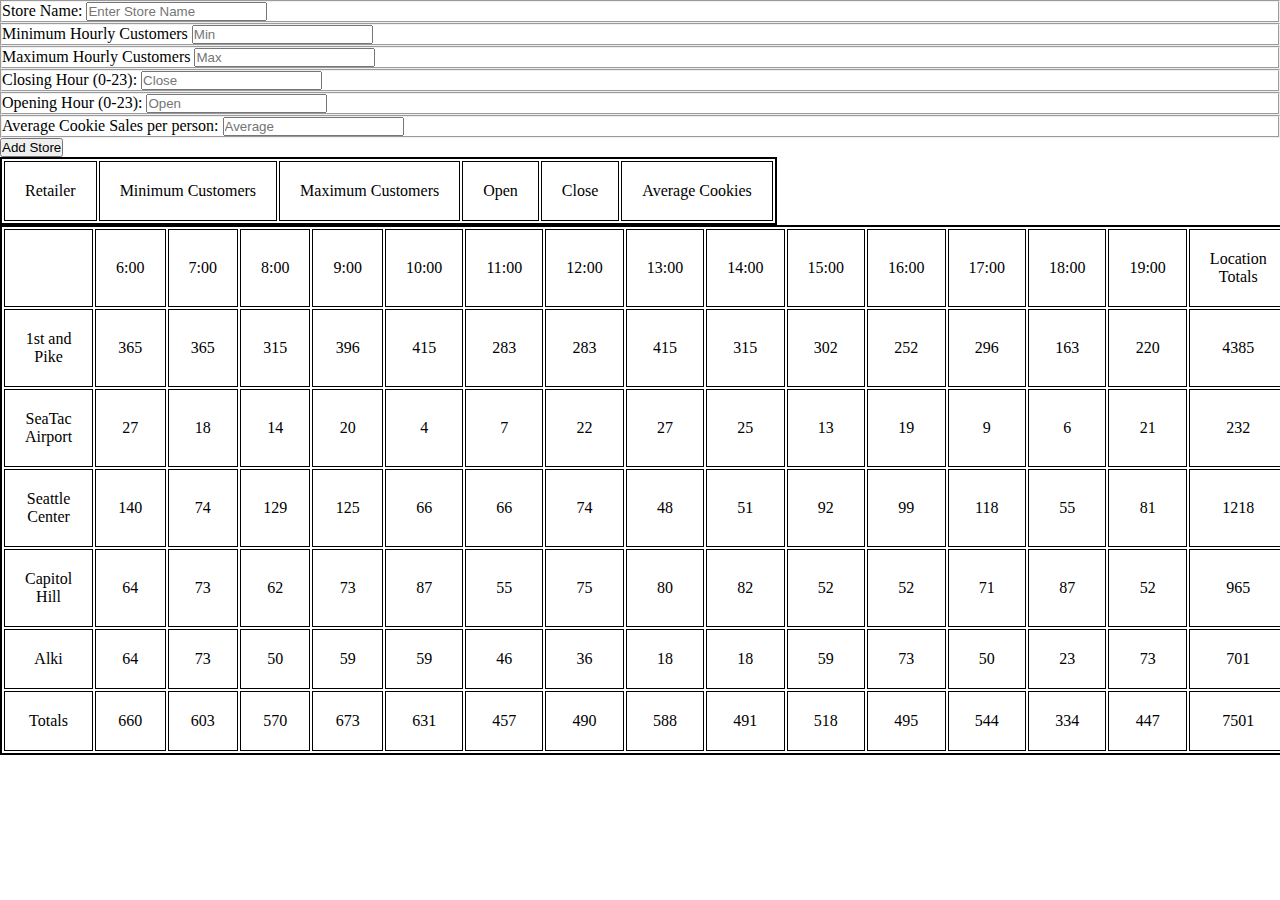
==== sales.html @ 4f7556b6 "fixed constructor table" ====
<!DOCTYPE html>
  <html>
    <head>
      <link href = "style.css" rel = "stylesheet">
      <title>Sales</title>
    </head>
    <body>
      <form id="retailer_form">
        <fieldset>
          <lable for="name">Store Name:</lable>
          <input type="text" name="name" placeholder="Enter Store Name" required>
        </fieldset>
        <fieldset>
          <lable for="minCustomers">Minimum Hourly Customers</lable>
          <input type="text" name="minCustomers"  placeholder="Min" required>
        </fieldset>
        <fieldset>
          <lable for="maxCustomers">Maximum Hourly Customers</lable>
          <input type="text" name="maxCustomers"  placeholder="Max" required>
        </fieldset>
        <fieldset>
          <lable for="closeHour">Closing Hour (0-23):</lable>
          <input type="text" name="closeHour" placeholder="Close" required>
        </fieldset>
        <fieldset>
          <lable for="openHour">Opening Hour (0-23):</lable>
          <input type="text" name="openHour"  placeholder="Open" required>
        </fieldset>
        <fieldset>
          <lable for="aveCookie">Average Cookie Sales per person:</lable>
          <input type="text" name="aveCookie" placeholder="Average" required>
        </fieldset>
        <button id="submit_btn" type="submit">Add Store</button>
      </form>
      <section id="retailer">
        <table>
          <thead>
            <td>Retailer</td>
            <td>Minimum Customers</td>
            <td>Maximum Customers</td>
            <td>Open</td>
            <td>Close</td>
            <td>Average Cookies</td>
          </thead>
          <tbody id="retailer_table">
            <!-- Retailer data goes here -->
          </tbody>
        </table
      </section>
      <table>
        <thead id="time">
        </thead>
        <tbody id="locations">
        </tbody>
      </table>
      <script src="app.js"></script>
    </body>
  </html>
---- style.css ----
*{
  /*outline:dotted 3px white;*/
  margin:0;
  padding:0;
}

#index{
  background:#444;
  width:1349px;
}

header{
  height:400px;
  background-image:url(https://c1.staticflickr.com/8/7104/7300658950_7059efe8ef_b.jpg);
  background-repeat:no-repeat;
  background-size:cover;
  margin: 0 auto;
}

header div{
  position:relative;
}

header h1, header h2{
  display:inline-block;
  position:absolute;
  top:200px;
  width:100%;
  background:rgba(0,0,0,0.3);
  text-align:center;
  font:110px 'Seaweed Script', serif;
  color:white;
  margin:auto;
}

header h2{
  position:relative;
  background:none;
  top:300px;
  font:40px 'Seaweed Script', serif;
}

header div img{
  position:absolute;
  top:20px;
  left:calc(50% - 470px);
  width:960px;
}

header nav{
  width:100%;
  height:60px;
  background-color:#1937FF;
  text-align:center;
  margin-top:310px;
}

header nav li{
  display:inline-block;
  background:#26C7FF;
  border-radius:15px;
  font:35px 'Seaweed Script', serif;
  color:white;
  margin:5px 10px;
  padding:0px 50px;
}

header nav li a{
  text-decoration:none;
  color:white;
}

header nav li a:hover{
  color:#FF3F6F;
}

#fatty{
  padding:0 35px;
}

main{
  clear:both;
  width: 1349px;
}

.buissness-info{
  display:inline-block;
  float:left;
  background:#FF3F6F;
  border-radius:5px;
  width:600px;
  height:560px;
  margin:50px 20px 20px 20px;
  padding:10px;
}

.buissness-info h3{
  font:30px 'Seaweed Script', serif;
  color:white;
}

.buissness-info p{
  background:rgba(0,0,0,0.3);
  border-radius:5px;
  text-align:center;
  font:25px 'Open Sans', sans-serif;
  font-weight:bold;
  color:white;
  line-height:30px;
  margin:20px 35px;
  padding:20px 5px;
}

.hours{
  display:inline-block;
  float:left;
  background:#FF3F6F;
  border-radius:5px;
  width:600px;
  height:200px;
  margin:50px 20px 20px 20px;
  padding:10px;
}

.hours div{
  display:inline-block;
  position:relative;
  float:left;
  border-right:3px solid white;
  width:297px;
  height:200px;
}

.hours h4{
  font: 30px 'Seaweed Script', serif;
  color:white;
  text-align:center;
}

.hours p, .hours li{
  font:20px 'Open Sans', sans-serif;
  color:white;
  text-align:center;
  margin-top:20px;
}


.hours ul{
  display:inline-block;
  position:relative;
  float:left;
  width:300px;
  height:200px;
  list-style:none;
  margin-top:5px;
}

.hours li{
  line-height:30px;
  margin:0;
}

.community{
  display:inline-block;
  float:left;
  background:#FF3F6F;
  border-radius:5px;
  width:600px;
  height:300px;
  margin:20px;
  padding:10px;
}

.community h3{
  font: 30px 'Seaweed Script', serif;
  color:white;
  text-align:center;
}

article{
  display:inline-block;
  border:3px solid white;
  border-radius:5px;
  float:left;
  background:rgba(0, 0, 0, 0.3);
  width:294px;
  height:255px;
}

article h4{
  font:23px 'Seaweed Script', serif;
  color:white;
  text-align:center;
}

article p{
  font:15px 'Sans Open', sans-serif;
  color:white;
  margin:10px;
  text-align:center;
}

.community a{
  font:15px 'Sans Open', sans-serif;
  text-decoration:none;
  color:#26C7FF;
}

.community a:hover{
  color:#CCBA14;
}

#art-two img{
  border-radius:5px;
  width:110px;
  height:auto;
  margin-left:95px;
}

#art-one img{
  border-radius:5px;
  width:180px;
  height:auto;
  margin-left:63px;
}

table{
  background:none;
  border:2px solid black;
}

td{
  border:1px solid black;
  text-align:center;
  padding:20px;
}
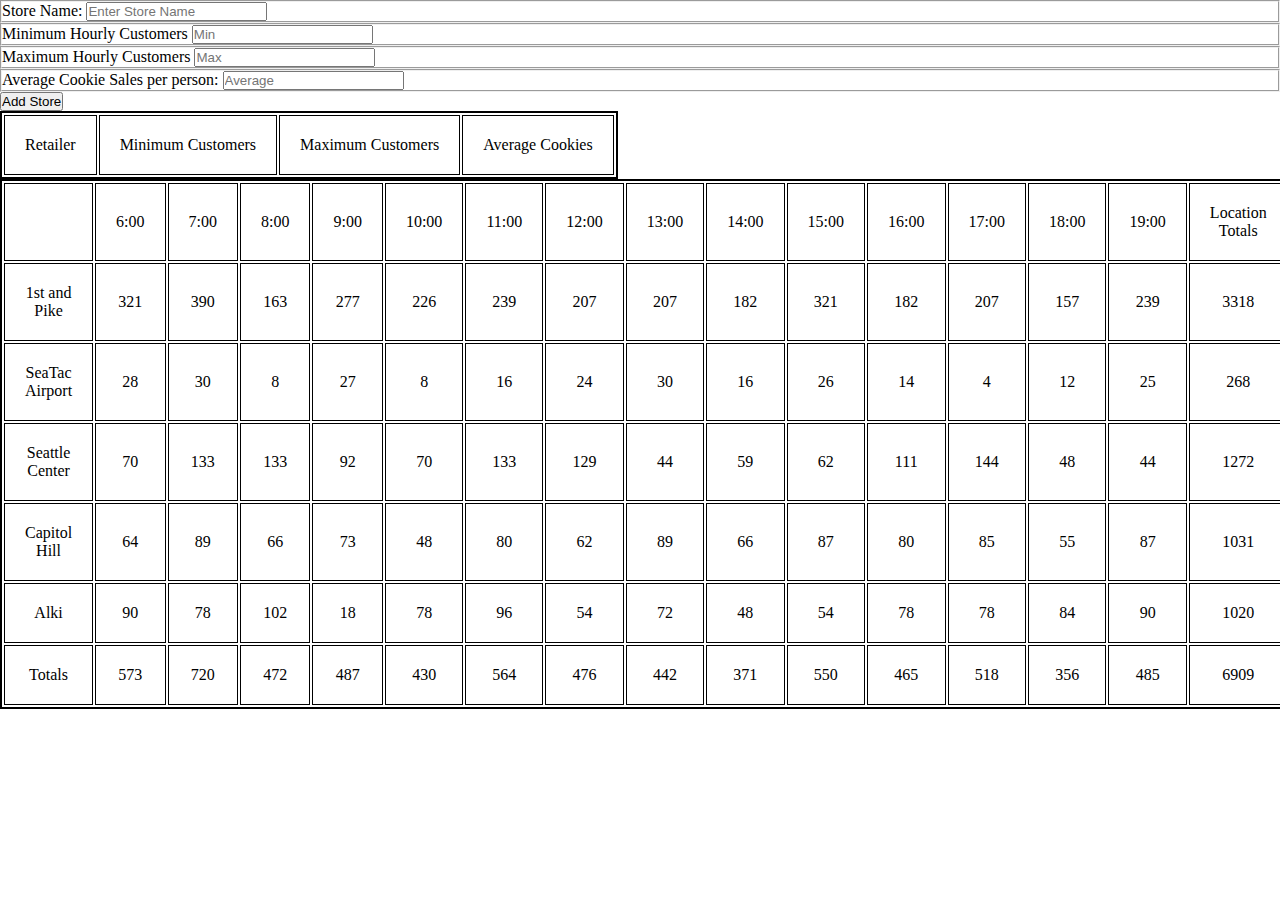
==== commit a4fa6c71: "removed hourly input" ====
--- a/sales.html
+++ b/sales.html
@@ -19,14 +19,6 @@
           <input type="text" name="maxCustomers"  placeholder="Max" required>
         </fieldset>
         <fieldset>
-          <lable for="closeHour">Closing Hour (0-23):</lable>
-          <input type="text" name="closeHour" placeholder="Close" required>
-        </fieldset>
-        <fieldset>
-          <lable for="openHour">Opening Hour (0-23):</lable>
-          <input type="text" name="openHour"  placeholder="Open" required>
-        </fieldset>
-        <fieldset>
           <lable for="aveCookie">Average Cookie Sales per person:</lable>
           <input type="text" name="aveCookie" placeholder="Average" required>
         </fieldset>
@@ -38,8 +30,6 @@
             <td>Retailer</td>
             <td>Minimum Customers</td>
             <td>Maximum Customers</td>
-            <td>Open</td>
-            <td>Close</td>
             <td>Average Cookies</td>
           </thead>
           <tbody id="retailer_table">
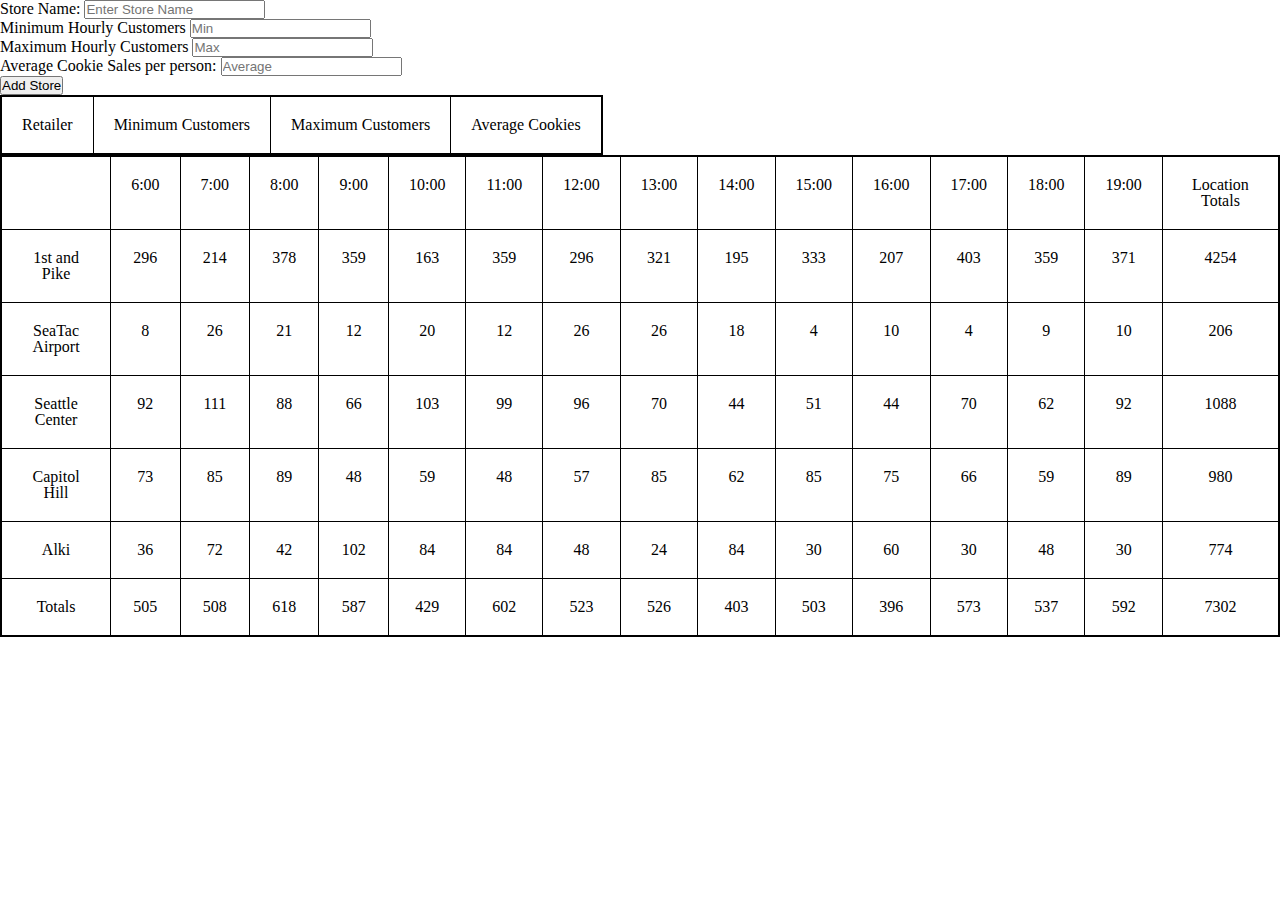
==== commit a93ad445: "linked reset style sheet" ====
--- a/sales.html
+++ b/sales.html
@@ -1,6 +1,7 @@
 <!DOCTYPE html>
   <html>
     <head>
+      <link href="reset.css" rel="stylesheet">
       <link href = "style.css" rel = "stylesheet">
       <title>Sales</title>
     </head>
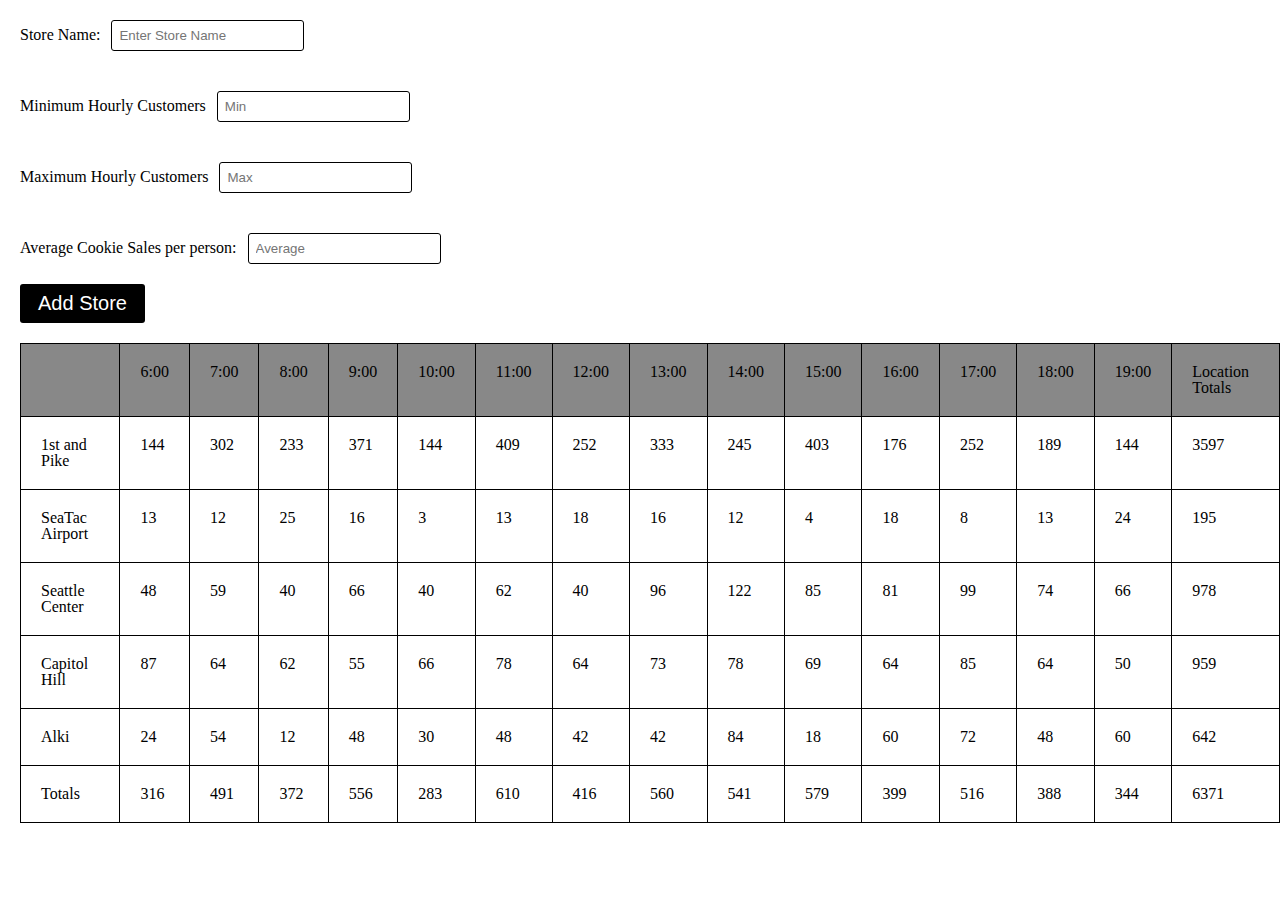
==== commit f5bb96cc: "removed retailer table" ====
--- a/sales.html
+++ b/sales.html
@@ -25,18 +25,6 @@
         </fieldset>
         <button id="submit_btn" type="submit">Add Store</button>
       </form>
-      <section id="retailer">
-        <table>
-          <thead>
-            <td>Retailer</td>
-            <td>Minimum Customers</td>
-            <td>Maximum Customers</td>
-            <td>Average Cookies</td>
-          </thead>
-          <tbody id="retailer_table">
-            <!-- Retailer data goes here -->
-          </tbody>
-        </table
       </section>
       <table>
         <thead id="time">
--- a/style.css
+++ b/style.css
@@ -1,11 +1,8 @@
-*{
-  /*outline:dotted 3px white;*/
-  margin:0;
-  padding:0;
-}
 
 #index{
-  background:#444;
+  background:url(https://wallpaperscraft.com/image/city_cafe_chair_table_blur_bokeh_59087_2560x1024.jpg);
+  background-size:cover;
+  background-position:right;
   width:1349px;
 }
 
@@ -58,7 +55,7 @@
 header nav li{
   display:inline-block;
   background:#26C7FF;
-  border-radius:15px;
+  border-radius:5px;
   font:35px 'Seaweed Script', serif;
   color:white;
   margin:5px 10px;
@@ -86,7 +83,7 @@
 .buissness-info{
   display:inline-block;
   float:left;
-  background:#FF3F6F;
+  background:rgba(255, 63, 111,.7);
   border-radius:5px;
   width:600px;
   height:560px;
@@ -114,7 +111,7 @@
 .hours{
   display:inline-block;
   float:left;
-  background:#FF3F6F;
+  background:rgba(255, 63, 111,.7);
   border-radius:5px;
   width:600px;
   height:200px;
@@ -163,7 +160,7 @@
 .community{
   display:inline-block;
   float:left;
-  background:#FF3F6F;
+  background:rgba(255, 63, 111,.7);
   border-radius:5px;
   width:600px;
   height:300px;
@@ -224,13 +221,47 @@
   margin-left:63px;
 }
 
+fieldset{
+  padding:20px;
+}
+
+input[type="text"]{
+  padding:7px;
+  margin-left:7px;
+  border:solid 1px black;
+  border-radius:3px;
+}
+
+input[type="text"]:focus{
+  background:#000;
+  color:#fff;
+}
+
+button{
+  border:none;
+  padding:8px 18px;
+  margin-left:20px;
+  margin-bottom:20px;
+  background:#000;
+  color:#fff;
+  border-radius:3px;
+  cursor:pointer;
+  font-size:20px;
+}
+
+button:active{
+  background:#333;
+}
+
 table{
-  background:none;
-  border:2px solid black;
+  margin-left:20px;
+}
+
+thead{
+  background:#888;
 }
 
 td{
-  border:1px solid black;
-  text-align:center;
   padding:20px;
-}
+  border:solid 1px #000;
+}
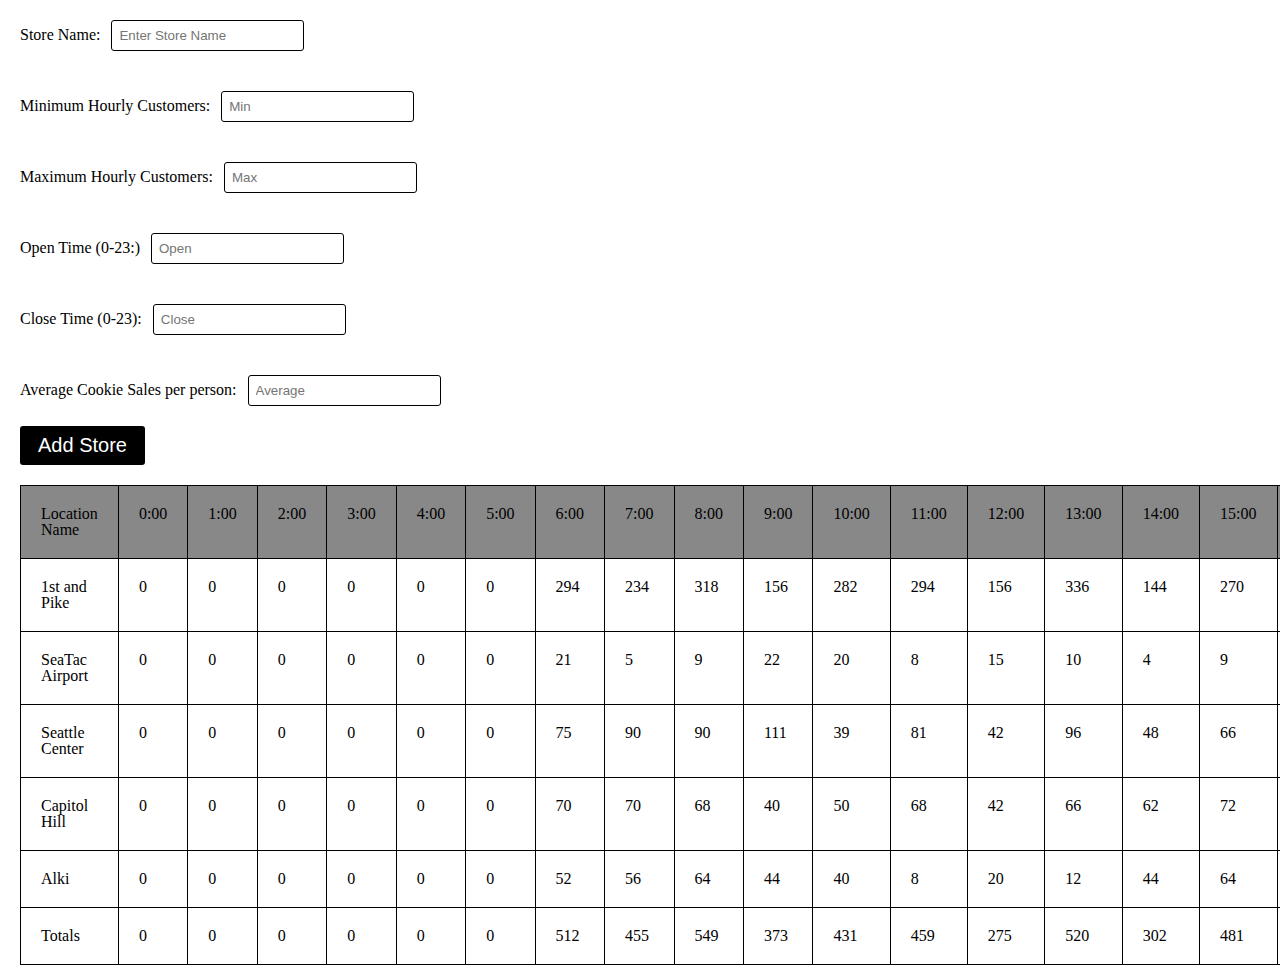
==== commit e3363549: "added thead and open/close form inputs" ====
--- a/sales.html
+++ b/sales.html
@@ -11,23 +11,63 @@
           <lable for="name">Store Name:</lable>
           <input type="text" name="name" placeholder="Enter Store Name" required>
         </fieldset>
+
         <fieldset>
-          <lable for="minCustomers">Minimum Hourly Customers</lable>
+          <lable for="minCustomers">Minimum Hourly Customers:</lable>
           <input type="text" name="minCustomers"  placeholder="Min" required>
         </fieldset>
+
         <fieldset>
-          <lable for="maxCustomers">Maximum Hourly Customers</lable>
+          <lable for="maxCustomers">Maximum Hourly Customers:</lable>
           <input type="text" name="maxCustomers"  placeholder="Max" required>
         </fieldset>
+
+        <fieldset>
+          <lable for="openHour">Open Time (0-23:)</lable>
+          <input type="text" name="openHour"  placeholder="Open" required>
+        </fieldset>
+
+        <fieldset>
+          <lable for="closeHour">Close Time (0-23):</lable>
+          <input type="text" name="closeHour"  placeholder="Close" required>
+        </fieldset>
+
         <fieldset>
           <lable for="aveCookie">Average Cookie Sales per person:</lable>
           <input type="text" name="aveCookie" placeholder="Average" required>
         </fieldset>
+
         <button id="submit_btn" type="submit">Add Store</button>
       </form>
-      </section>
+
       <table>
         <thead id="time">
+          <td>Location Name</td>
+          <td>0:00</td>
+          <td>1:00</td>
+          <td>2:00</td>
+          <td>3:00</td>
+          <td>4:00</td>
+          <td>5:00</td>
+          <td>6:00</td>
+          <td>7:00</td>
+          <td>8:00</td>
+          <td>9:00</td>
+          <td>10:00</td>
+          <td>11:00</td>
+          <td>12:00</td>
+          <td>13:00</td>
+          <td>14:00</td>
+          <td>15:00</td>
+          <td>16:00</td>
+          <td>17:00</td>
+          <td>18:00</td>
+          <td>19:00</td>
+          <td>20:00</td>
+          <td>21:00</td>
+          <td>22:00</td>
+          <td>23:00</td>
+          <td>Location Totals</td>
         </thead>
         <tbody id="locations">
         </tbody>
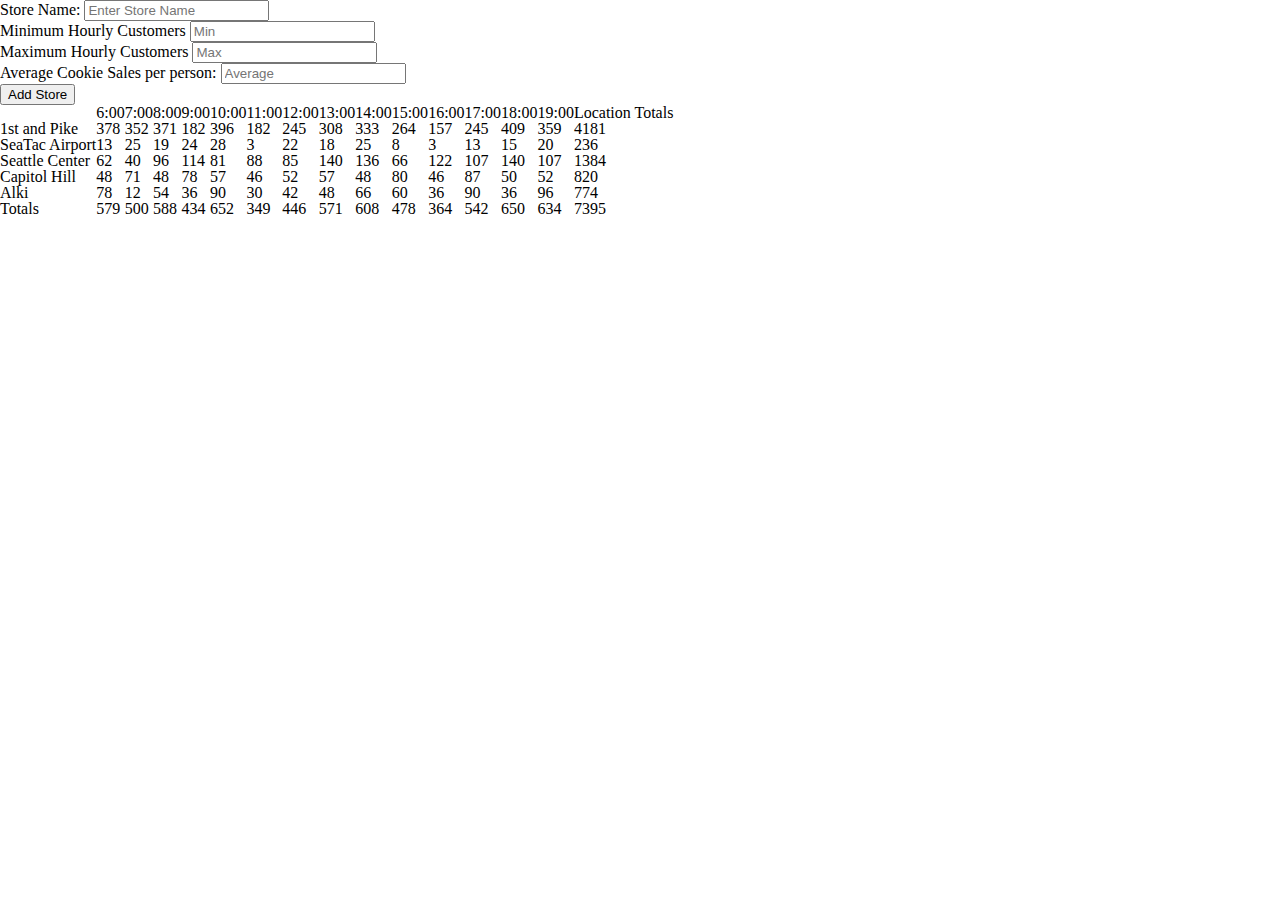
==== commit 5f11d1ba: "Merge pull request #7 from brainspork/day_3/forms" ====
--- a/sales.html
+++ b/sales.html
@@ -11,63 +11,23 @@
           <lable for="name">Store Name:</lable>
           <input type="text" name="name" placeholder="Enter Store Name" required>
         </fieldset>
-
         <fieldset>
-          <lable for="minCustomers">Minimum Hourly Customers:</lable>
+          <lable for="minCustomers">Minimum Hourly Customers</lable>
           <input type="text" name="minCustomers"  placeholder="Min" required>
         </fieldset>
-
         <fieldset>
-          <lable for="maxCustomers">Maximum Hourly Customers:</lable>
+          <lable for="maxCustomers">Maximum Hourly Customers</lable>
           <input type="text" name="maxCustomers"  placeholder="Max" required>
         </fieldset>
-
-        <fieldset>
-          <lable for="openHour">Open Time (0-23:)</lable>
-          <input type="text" name="openHour"  placeholder="Open" required>
-        </fieldset>
-
-        <fieldset>
-          <lable for="closeHour">Close Time (0-23):</lable>
-          <input type="text" name="closeHour"  placeholder="Close" required>
-        </fieldset>
-
         <fieldset>
           <lable for="aveCookie">Average Cookie Sales per person:</lable>
           <input type="text" name="aveCookie" placeholder="Average" required>
         </fieldset>
-
         <button id="submit_btn" type="submit">Add Store</button>
       </form>
-
+      </section>
       <table>
         <thead id="time">
-          <td>Location Name</td>
-          <td>0:00</td>
-          <td>1:00</td>
-          <td>2:00</td>
-          <td>3:00</td>
-          <td>4:00</td>
-          <td>5:00</td>
-          <td>6:00</td>
-          <td>7:00</td>
-          <td>8:00</td>
-          <td>9:00</td>
-          <td>10:00</td>
-          <td>11:00</td>
-          <td>12:00</td>
-          <td>13:00</td>
-          <td>14:00</td>
-          <td>15:00</td>
-          <td>16:00</td>
-          <td>17:00</td>
-          <td>18:00</td>
-          <td>19:00</td>
-          <td>20:00</td>
-          <td>21:00</td>
-          <td>22:00</td>
-          <td>23:00</td>
-          <td>Location Totals</td>
         </thead>
         <tbody id="locations">
         </tbody>
--- a/style.css
+++ b/style.css
@@ -1,64 +1,55 @@
-
-#index{
-  background:url(https://wallpaperscraft.com/image/city_cafe_chair_table_blur_bokeh_59087_2560x1024.jpg);
-  background-size:cover;
-  background-position:right;
+body{
+  background:url(https://cdn.pixabay.com/photo/2016/11/29/05/04/blur-1867447_960_720.jpg);
+  background-size:cover;
   width:1349px;
+  margin: 0 auto;
 }
 
 header{
-  height:400px;
-  background-image:url(https://c1.staticflickr.com/8/7104/7300658950_7059efe8ef_b.jpg);
-  background-repeat:no-repeat;
-  background-size:cover;
-  margin: 0 auto;
+  position: fixed;
+  top:0;
+  width:100%;
+  color:white;
+  z-index: 99999999;
 }
 
 header div{
   position:relative;
-}
-
-header h1, header h2{
-  display:inline-block;
-  position:absolute;
-  top:200px;
-  width:100%;
-  background:rgba(0,0,0,0.3);
-  text-align:center;
-  font:110px 'Seaweed Script', serif;
-  color:white;
-  margin:auto;
-}
-
-header h2{
-  position:relative;
-  background:none;
-  top:300px;
-  font:40px 'Seaweed Script', serif;
+  margin-left:20px;
 }
 
 header div img{
   position:absolute;
-  top:20px;
-  left:calc(50% - 470px);
+  float:left;
+  width:150px;
+}
+
+header h1{
+  position:absolute;
+  top:40px;
+  left:15px;
+  font:20px 'Seaweed Script', serif;
+}
+
+header nav{
+  width:1349;
+  height:70px;
+  background-color:#307F56;
+  text-align:center;
+}
+
+header nav ul{
   width:960px;
-}
-
-header nav{
-  width:100%;
-  height:60px;
-  background-color:#1937FF;
-  text-align:center;
-  margin-top:310px;
+  margin:0 auto;
 }
 
 header nav li{
   display:inline-block;
-  background:#26C7FF;
-  border-radius:5px;
+  background:#18402B;
+  border-radius:3px;
   font:35px 'Seaweed Script', serif;
   color:white;
-  margin:5px 10px;
+  margin:10px 10px;
   padding:0px 50px;
 }
 
@@ -68,26 +59,26 @@
 }
 
 header nav li a:hover{
-  color:#FF3F6F;
-}
-
-#fatty{
-  padding:0 35px;
+  color:#5FFFAD;
+}
+
+.clear{
+  clear:both;
 }
 
 main{
-  clear:both;
-  width: 1349px;
+  margin-top:30px;
+  margin:40px auto;
 }
 
 .buissness-info{
   display:inline-block;
   float:left;
-  background:rgba(255, 63, 111,.7);
-  border-radius:5px;
+  background:rgba(48, 127, 86,.7);
+  border-radius:3px;
   width:600px;
   height:560px;
-  margin:50px 20px 20px 20px;
+  margin:50px 20px 20px 40px;
   padding:10px;
 }
 
@@ -98,7 +89,7 @@
 
 .buissness-info p{
   background:rgba(0,0,0,0.3);
-  border-radius:5px;
+  border-radius:3px;
   text-align:center;
   font:25px 'Open Sans', sans-serif;
   font-weight:bold;
@@ -111,11 +102,11 @@
 .hours{
   display:inline-block;
   float:left;
-  background:rgba(255, 63, 111,.7);
-  border-radius:5px;
+  background:rgba(48, 127, 86,.7);
+  border-radius:3px;
   width:600px;
   height:200px;
-  margin:50px 20px 20px 20px;
+  margin:50px 30px 20px 10px;
   padding:10px;
 }
 
@@ -138,9 +129,8 @@
   font:20px 'Open Sans', sans-serif;
   color:white;
   text-align:center;
-  margin-top:20px;
-}
-
+  margin-top:5px;
+}
 
 .hours ul{
   display:inline-block;
@@ -160,11 +150,11 @@
 .community{
   display:inline-block;
   float:left;
-  background:rgba(255, 63, 111,.7);
-  border-radius:5px;
+  background:rgba(48, 127, 86,.7);
+  border-radius:3px;
   width:600px;
   height:300px;
-  margin:20px;
+  margin:20px 30px 20px 10px;
   padding:10px;
 }
 
@@ -177,7 +167,7 @@
 article{
   display:inline-block;
   border:3px solid white;
-  border-radius:5px;
+  border-radius:3px;
   float:left;
   background:rgba(0, 0, 0, 0.3);
   width:294px;
@@ -204,64 +194,90 @@
 }
 
 .community a:hover{
-  color:#CCBA14;
+  color:#5FFFAD;
 }
 
 #art-two img{
-  border-radius:5px;
+  border-radius:3px;
   width:110px;
   height:auto;
   margin-left:95px;
 }
 
 #art-one img{
-  border-radius:5px;
+  border-radius:3px;
   width:180px;
   height:auto;
   margin-left:63px;
 }
 
-fieldset{
-  padding:20px;
-}
-
-input[type="text"]{
-  padding:7px;
-  margin-left:7px;
-  border:solid 1px black;
-  border-radius:3px;
-}
-
-input[type="text"]:focus{
-  background:#000;
-  color:#fff;
-}
-
-button{
-  border:none;
-  padding:8px 18px;
-  margin-left:20px;
-  margin-bottom:20px;
-  background:#000;
-  color:#fff;
-  border-radius:3px;
-  cursor:pointer;
-  font-size:20px;
-}
-
-button:active{
-  background:#333;
-}
-
-table{
-  margin-left:20px;
-}
-
-thead{
-  background:#888;
-}
-
-td{
-  padding:20px;
-  border:solid 1px #000;
-}
+#sticker{
+  background:url(https://raw.githubusercontent.com/codefellows/seattle-201d22/master/09-js_debugging_dev_tools_animations/lab/assets/chinook.jpg);
+  background-position:left;
+  background-size:cover;
+}
+
+#cutter{
+  background:url(https://raw.githubusercontent.com/codefellows/seattle-201d22/master/09-js_debugging_dev_tools_animations/lab/assets/cutter.jpeg);
+  background-position:center;
+  background-size:cover;
+}
+
+#cookie{
+  background:url(https://raw.githubusercontent.com/codefellows/seattle-201d22/master/09-js_debugging_dev_tools_animations/lab/assets/frosted-cookie.jpg);
+  background-position:left;
+  background-size:cover;
+}
+
+#shirt{
+  background:url(https://raw.githubusercontent.com/codefellows/seattle-201d22/master/09-js_debugging_dev_tools_animations/lab/assets/shirt.jpg);
+  background-position:center;
+  background-size:cover;
+}
+
+footer h2{
+  text-align:center;
+  font:30px 'Seaweed Script', serif;
+}
+
+footer{
+  display:inline-block;
+  width:1349px;
+  background:#307F56;
+  color:white;
+  padding-bottom:50px;
+}
+
+footer ul{
+  width:960px;
+  margin:20px 240px 100px 240px;
+}
+
+footer li{
+  display:inline-block;
+  position:relative;
+  width:200px;
+  height:200px;
+  border-radius:100%;
+  margin:10px;
+  transition:350ms all;
+  float:left;
+}
+
+footer span{
+  display:inline-block;
+  position:absolute;
+  bottom:45%;
+  border-radius:3px;
+  font:20px 'Open Sans',sans-serif;
+  text-align:center;
+  background:rgba(0,0,0,0.3);
+  width:100%;
+}
+
+footer li:hover{
+  width:250px;
+  height:250px;
+  margin:-15px;
+  z-index:99999;
+}
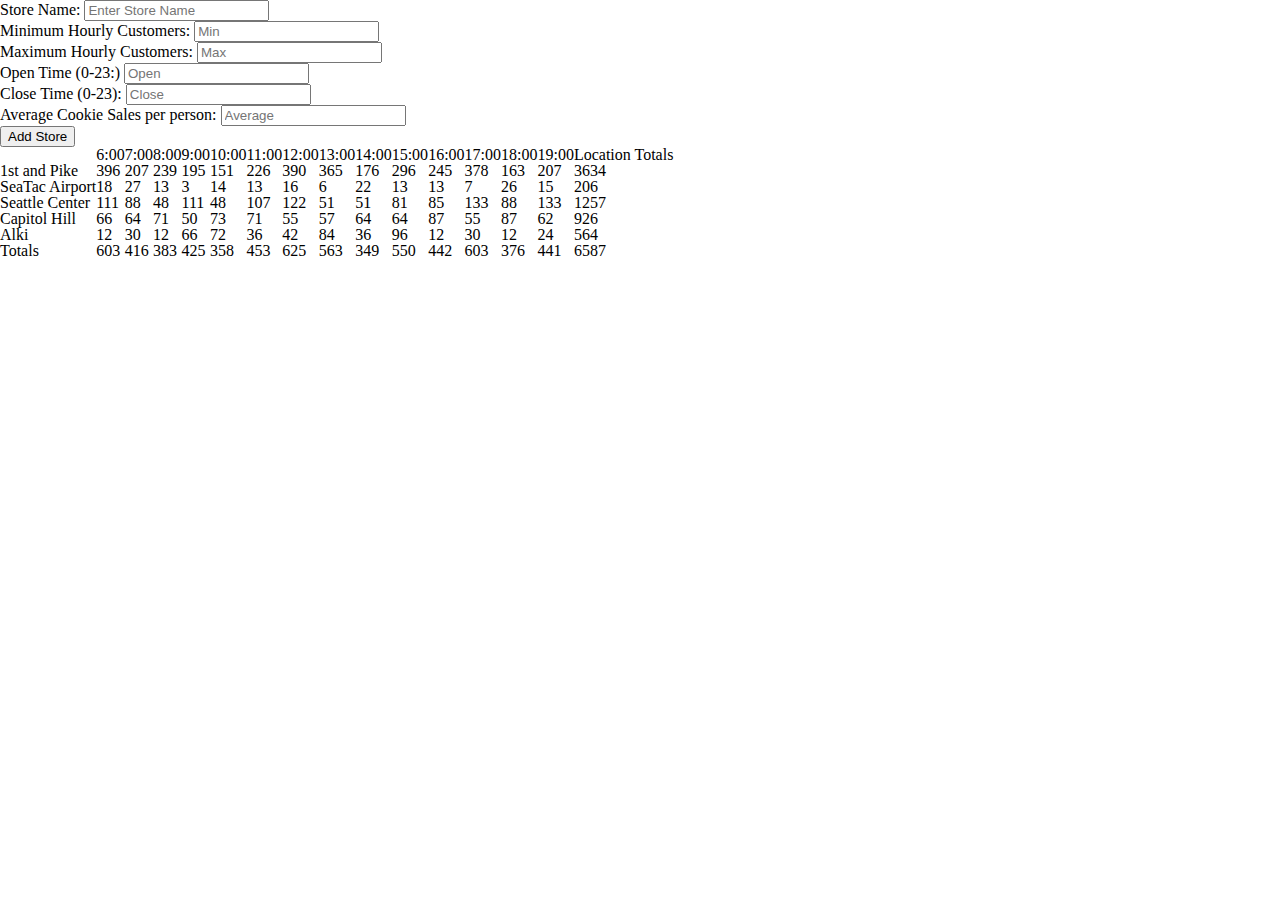
==== commit 0cca9bb3: "Added body id" ====
--- a/sales.html
+++ b/sales.html
@@ -5,29 +5,69 @@
       <link href = "style.css" rel = "stylesheet">
       <title>Sales</title>
     </head>
-    <body>
+    <body id="sales_body">
       <form id="retailer_form">
         <fieldset>
           <lable for="name">Store Name:</lable>
           <input type="text" name="name" placeholder="Enter Store Name" required>
         </fieldset>
+
         <fieldset>
-          <lable for="minCustomers">Minimum Hourly Customers</lable>
+          <lable for="minCustomers">Minimum Hourly Customers:</lable>
           <input type="text" name="minCustomers"  placeholder="Min" required>
         </fieldset>
+
         <fieldset>
-          <lable for="maxCustomers">Maximum Hourly Customers</lable>
+          <lable for="maxCustomers">Maximum Hourly Customers:</lable>
           <input type="text" name="maxCustomers"  placeholder="Max" required>
         </fieldset>
+
+        <fieldset>
+          <lable for="openHour">Open Time (0-23:)</lable>
+          <input type="text" name="openHour"  placeholder="Open" required>
+        </fieldset>
+
+        <fieldset>
+          <lable for="closeHour">Close Time (0-23):</lable>
+          <input type="text" name="closeHour"  placeholder="Close" required>
+        </fieldset>
+
         <fieldset>
           <lable for="aveCookie">Average Cookie Sales per person:</lable>
           <input type="text" name="aveCookie" placeholder="Average" required>
         </fieldset>
+
         <button id="submit_btn" type="submit">Add Store</button>
       </form>
-      </section>
+
       <table>
         <thead id="time">
+          <td>Location Name</td>
+          <td>0:00</td>
+          <td>1:00</td>
+          <td>2:00</td>
+          <td>3:00</td>
+          <td>4:00</td>
+          <td>5:00</td>
+          <td>6:00</td>
+          <td>7:00</td>
+          <td>8:00</td>
+          <td>9:00</td>
+          <td>10:00</td>
+          <td>11:00</td>
+          <td>12:00</td>
+          <td>13:00</td>
+          <td>14:00</td>
+          <td>15:00</td>
+          <td>16:00</td>
+          <td>17:00</td>
+          <td>18:00</td>
+          <td>19:00</td>
+          <td>20:00</td>
+          <td>21:00</td>
+          <td>22:00</td>
+          <td>23:00</td>
+          <td>Location Totals</td>
         </thead>
         <tbody id="locations">
         </tbody>
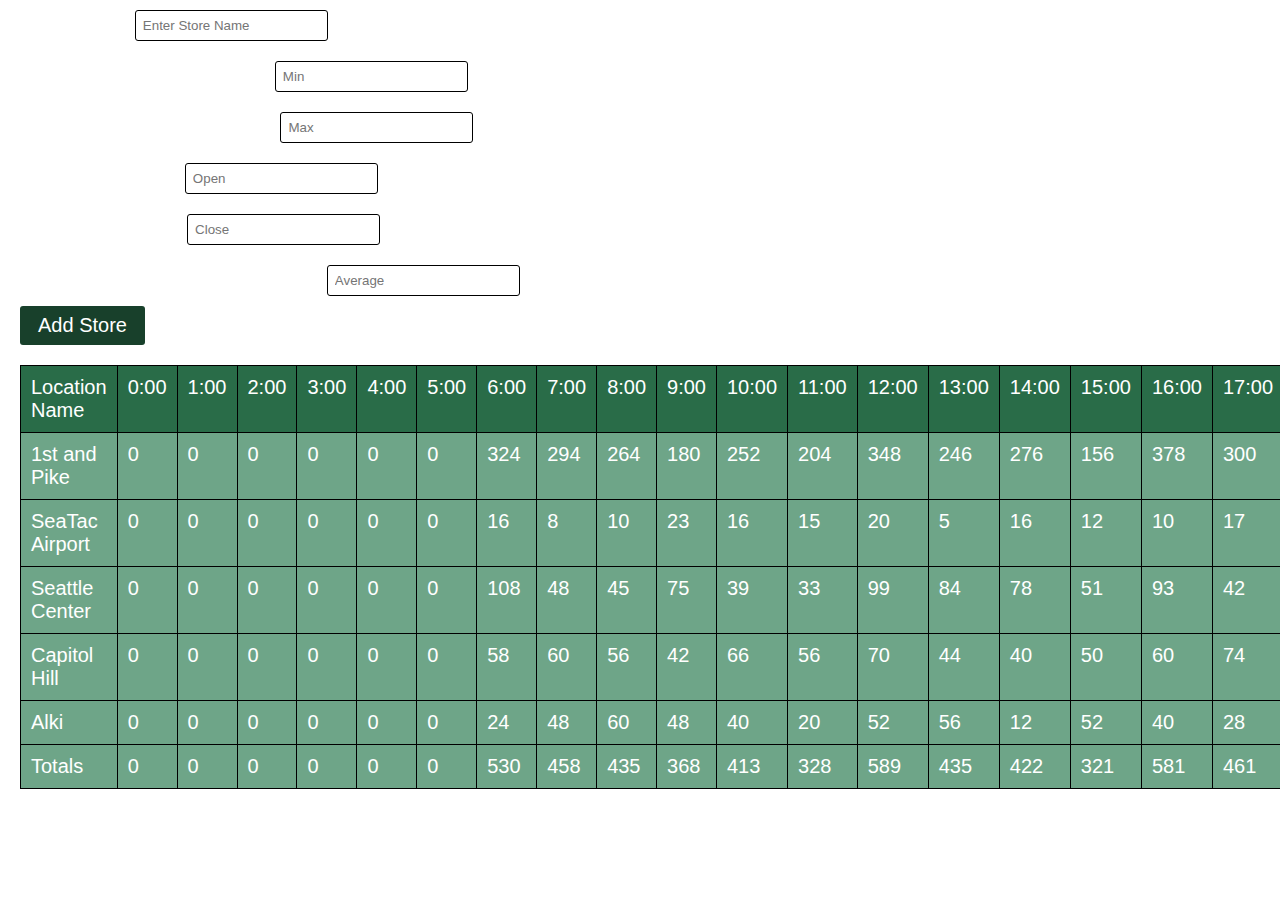
==== commit 62f0a17e: "Merge branch 'master' into day_4/refinement" ====
--- a/sales.html
+++ b/sales.html
@@ -39,7 +39,6 @@
 
         <button id="submit_btn" type="submit">Add Store</button>
       </form>
-
       <table>
         <thead id="time">
           <td>Location Name</td>
--- a/style.css
+++ b/style.css
@@ -281,3 +281,59 @@
   margin:-15px;
   z-index:99999;
 }
+
+#sales_body{
+  font:20px 'Opan sans', sans-serif;
+  color:white;
+}
+
+fieldset{
+  padding:10px;
+}
+
+input[type="text"]{
+  padding:7px;
+  margin-left:7px;
+  border:solid 1px black;
+  border-radius:3px;
+}
+
+input[type="text"]:focus{
+  background:#000;
+  color:#fff;
+}
+
+button{
+  border:none;
+  padding:8px 18px;
+  margin-left:20px;
+  margin-bottom:20px;
+  background:#18402B;
+  color:#fff;
+  border-radius:3px;
+  cursor:pointer;
+  font-size:20px;
+}
+
+button:active{
+  background:#333;
+}
+
+table{
+  display:inline-block;
+  margin-left:20px;
+  width:1300px;
+  height:100%;
+  overflow:scroll;
+}
+
+td{
+  background:rgba(48, 127, 86,.7);
+  padding:10px;
+  border:solid 1px #000;
+}
+
+
+thead{
+  background:#18402B;
+}
